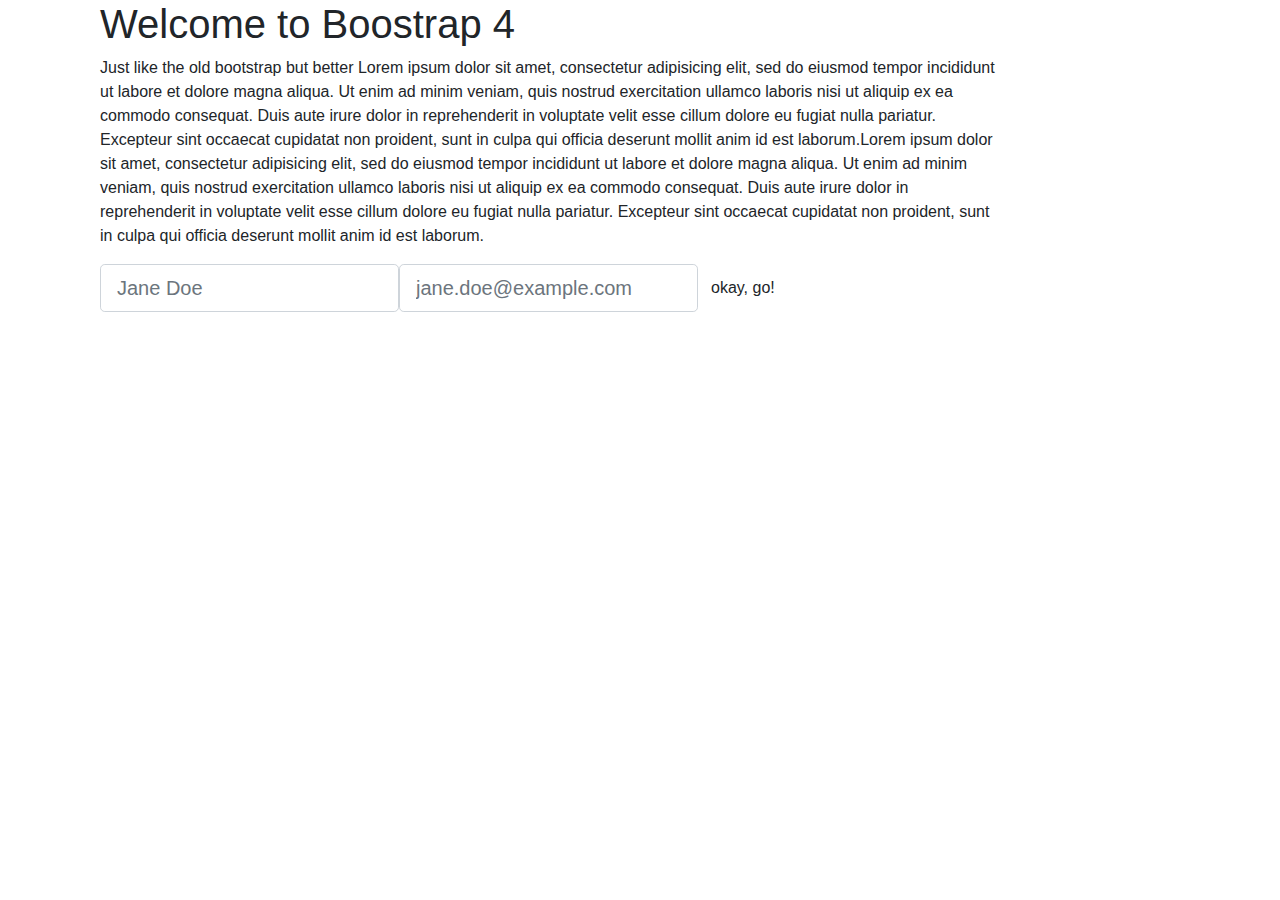
==== index.html @ cd51c50a "This are the actual files" ====
<!doctype html>
<html lang="en">
  <head>
    <!-- Required meta tags -->
    <meta charset="utf-8">
    <meta name="viewport" content="width=device-width, initial-scale=1, shrink-to-fit=no">

    <!-- Bootstrap CSS -->
    <link rel="stylesheet" href="css/bootstrap.min.css">

    <title>Hello, world!</title>
  </head>
  <body>

    <section id="cover">
      <div id="cover-caption">
        <div class="container">
          <div class="col-sm-10 col-sm-offeset-1">
             <h1>Welcome to Boostrap 4</h1>
             <p>Just like the old bootstrap but better Lorem ipsum dolor sit amet, consectetur adipisicing elit, sed do eiusmod tempor incididunt ut labore et dolore magna aliqua. Ut enim ad minim veniam, quis nostrud exercitation ullamco laboris nisi ut aliquip ex ea commodo consequat. Duis aute irure dolor in reprehenderit in voluptate velit esse cillum dolore eu fugiat nulla pariatur. Excepteur sint occaecat cupidatat non proident, sunt in culpa qui officia deserunt mollit anim id est laborum.Lorem ipsum dolor sit amet, consectetur adipisicing elit, sed do eiusmod tempor incididunt ut labore et dolore magna aliqua. Ut enim ad minim veniam, quis nostrud exercitation ullamco laboris nisi ut aliquip ex ea commodo consequat. Duis aute irure dolor in reprehenderit in voluptate velit esse cillum dolore eu fugiat nulla pariatur. Excepteur sint occaecat cupidatat non proident, sunt in culpa qui officia deserunt mollit anim id est laborum.</p>
            <form action="" class="form-inline">
                <div class="fom-group">
                  <label class="sr-only">Name</label>
                  <input type="text" class="form-control form-control-lg" placeholder="Jane Doe">
                </div>
                <div class="fom-group">
                  <label class="sr-only">Email</label>
                  <input type="text" class="form-control form-control-lg" placeholder="jane.doe@example.com">
                </div>
                <button type="submit" class="btn btn-success-btn-lg">okay, go!</button>
            </form>
          </div>
        </div>
      </div>
    </section>

    <!-- Optional JavaScript -->
    <!-- jQuery first, then Popper.js, then Bootstrap JS -->
    <script src="https://code.jquery.com/jquery-3.2.1.slim.min.js" integrity="sha384-KJ3o2DKtIkvYIK3UENzmM7KCkRr/rE9/Qpg6aAZGJwFDMVNA/GpGFF93hXpG5KkN" crossorigin="anonymous"></script>
    <script src="js/bootstrap.min.js"></script>
  </body>
</html>
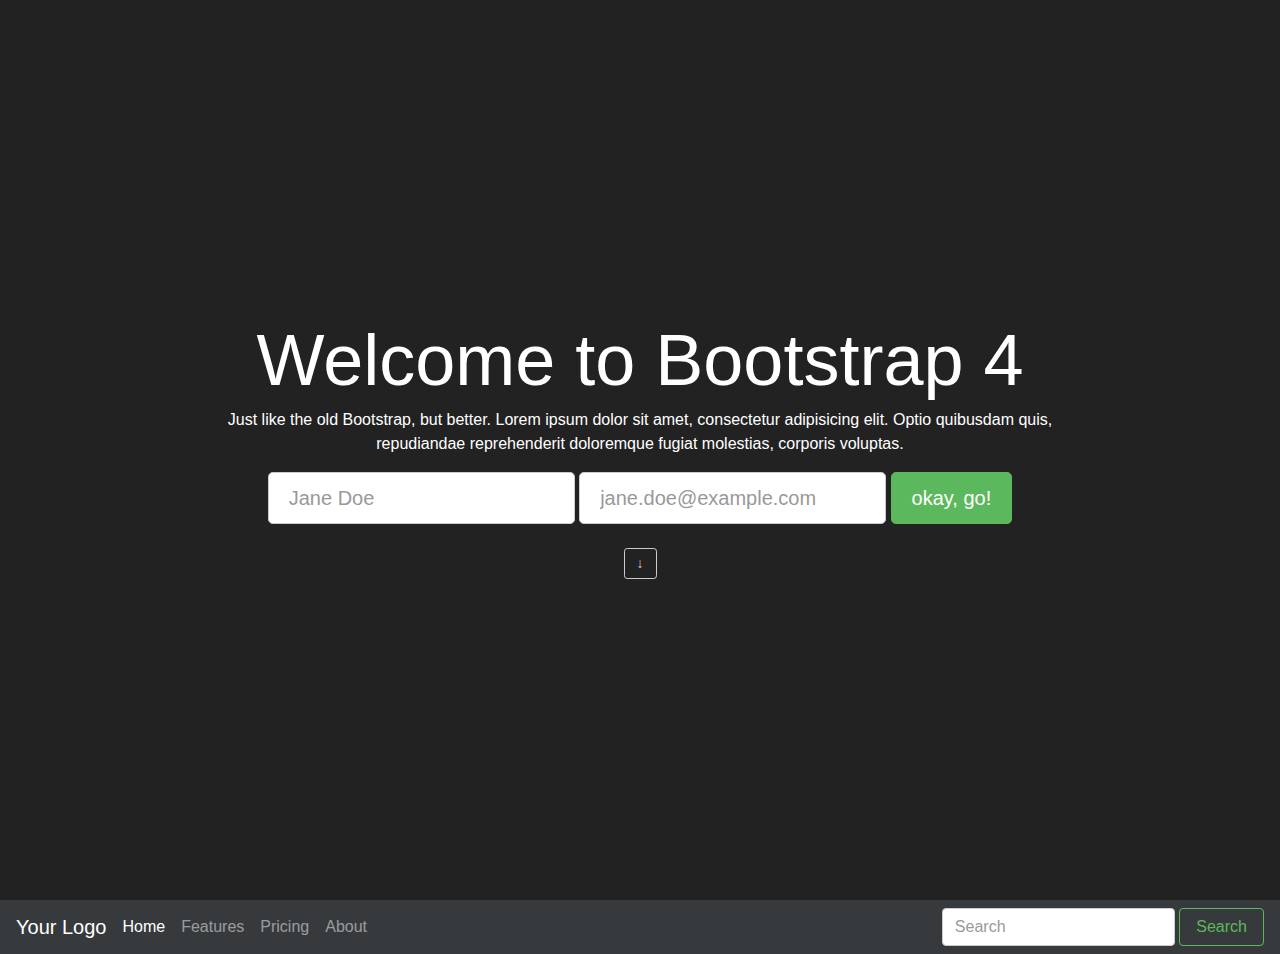
==== commit d42e609e: "April 8, 2020" ====
--- a/index.html
+++ b/index.html
@@ -8,31 +8,66 @@
     <!-- Bootstrap CSS -->
     <link rel="stylesheet" href="css/bootstrap.min.css">
 
+    <!-- Custom CSS -->
+    <link rel="stylesheet" href="css/styles.css">
+
     <title>Hello, world!</title>
   </head>
   <body>
 
+<!-- Cover Section -->
+
     <section id="cover">
-      <div id="cover-caption">
-        <div class="container">
-          <div class="col-sm-10 col-sm-offeset-1">
-             <h1>Welcome to Boostrap 4</h1>
-             <p>Just like the old bootstrap but better Lorem ipsum dolor sit amet, consectetur adipisicing elit, sed do eiusmod tempor incididunt ut labore et dolore magna aliqua. Ut enim ad minim veniam, quis nostrud exercitation ullamco laboris nisi ut aliquip ex ea commodo consequat. Duis aute irure dolor in reprehenderit in voluptate velit esse cillum dolore eu fugiat nulla pariatur. Excepteur sint occaecat cupidatat non proident, sunt in culpa qui officia deserunt mollit anim id est laborum.Lorem ipsum dolor sit amet, consectetur adipisicing elit, sed do eiusmod tempor incididunt ut labore et dolore magna aliqua. Ut enim ad minim veniam, quis nostrud exercitation ullamco laboris nisi ut aliquip ex ea commodo consequat. Duis aute irure dolor in reprehenderit in voluptate velit esse cillum dolore eu fugiat nulla pariatur. Excepteur sint occaecat cupidatat non proident, sunt in culpa qui officia deserunt mollit anim id est laborum.</p>
-            <form action="" class="form-inline">
-                <div class="fom-group">
-                  <label class="sr-only">Name</label>
-                  <input type="text" class="form-control form-control-lg" placeholder="Jane Doe">
+        <div id="cover-caption">
+            <div class="container">
+                <div class="col-sm-10 col-sm-offset-1">
+                    <h1 class="display-3">Welcome to Bootstrap 4</h1>
+                    <p>Just like the old Bootstrap, but better. Lorem ipsum dolor sit amet, consectetur adipisicing elit. Optio quibusdam quis, repudiandae reprehenderit doloremque fugiat molestias, corporis voluptas.</p>
+
+                    <form action="" class="form-inline">
+                        <div class="form-group">
+                            <label class="sr-only">Name</label>
+                            <input type="text" class="form-control form-control-lg" placeholder="Jane Doe">
+                        </div>
+                        <div class="form-group">
+                            <label class="sr-only">Email</label>
+                            <input type="text" class="form-control form-control-lg" placeholder="jane.doe@example.com">
+                        </div>
+                        <button type="submit" class="btn btn-success btn-lg">okay, go!</button>
+                    </form>
+
+                    <br>
+
+                    <a href="#nav-main" class="btn btn-secondary-outline btn-sm" role="button">&darr;</a>
                 </div>
-                <div class="fom-group">
-                  <label class="sr-only">Email</label>
-                  <input type="text" class="form-control form-control-lg" placeholder="jane.doe@example.com">
-                </div>
-                <button type="submit" class="btn btn-success-btn-lg">okay, go!</button>
-            </form>
-          </div>
+            </div>
         </div>
-      </div>
     </section>
+
+  <!-- Navigation Bar -->
+
+    <nav class="navbar navbar-dark bg-inverse navbar-full" id="nav-main">
+        <a class="navbar-brand" href="#">Your Logo</a>
+        <ul class="nav navbar-nav">
+            <li class="nav-item active">
+                <a class="nav-link" href="#">Home <span class="sr-only">(current)</span></a>
+            </li>
+            <li class="nav-item">
+                <a class="nav-link" href="#">Features</a>
+            </li>
+            <li class="nav-item">
+                <a class="nav-link" href="#">Pricing</a>
+            </li>
+            <li class="nav-item">
+                <a class="nav-link" href="#">About</a>
+            </li>
+        </ul>
+        <form class="form-inline pull-xs-right">
+            <input class="form-control" type="text" placeholder="Search">
+            <button class="btn btn-success-outline" type="submit">Search</button>
+        </form>
+    </nav>
+
 
     <!-- Optional JavaScript -->
     <!-- jQuery first, then Popper.js, then Bootstrap JS -->
--- a/css/styles.css
+++ b/css/styles.css
@@ -0,0 +1,21 @@
+/* styles.css */
+
+html, body {
+  height: 100%;
+}
+
+/* cover */
+
+#cover {
+  background: #222 url('/Users/fernandosucre/github/bootstrap-4/img/stars.jpg') center center no-repeat;
+  background-size: cover;
+  color: white;
+  height: 100%;
+  text-align: center;
+  display: flex;
+  align-items: center;
+}
+
+#cover-caption {
+  width: 100%;
+}
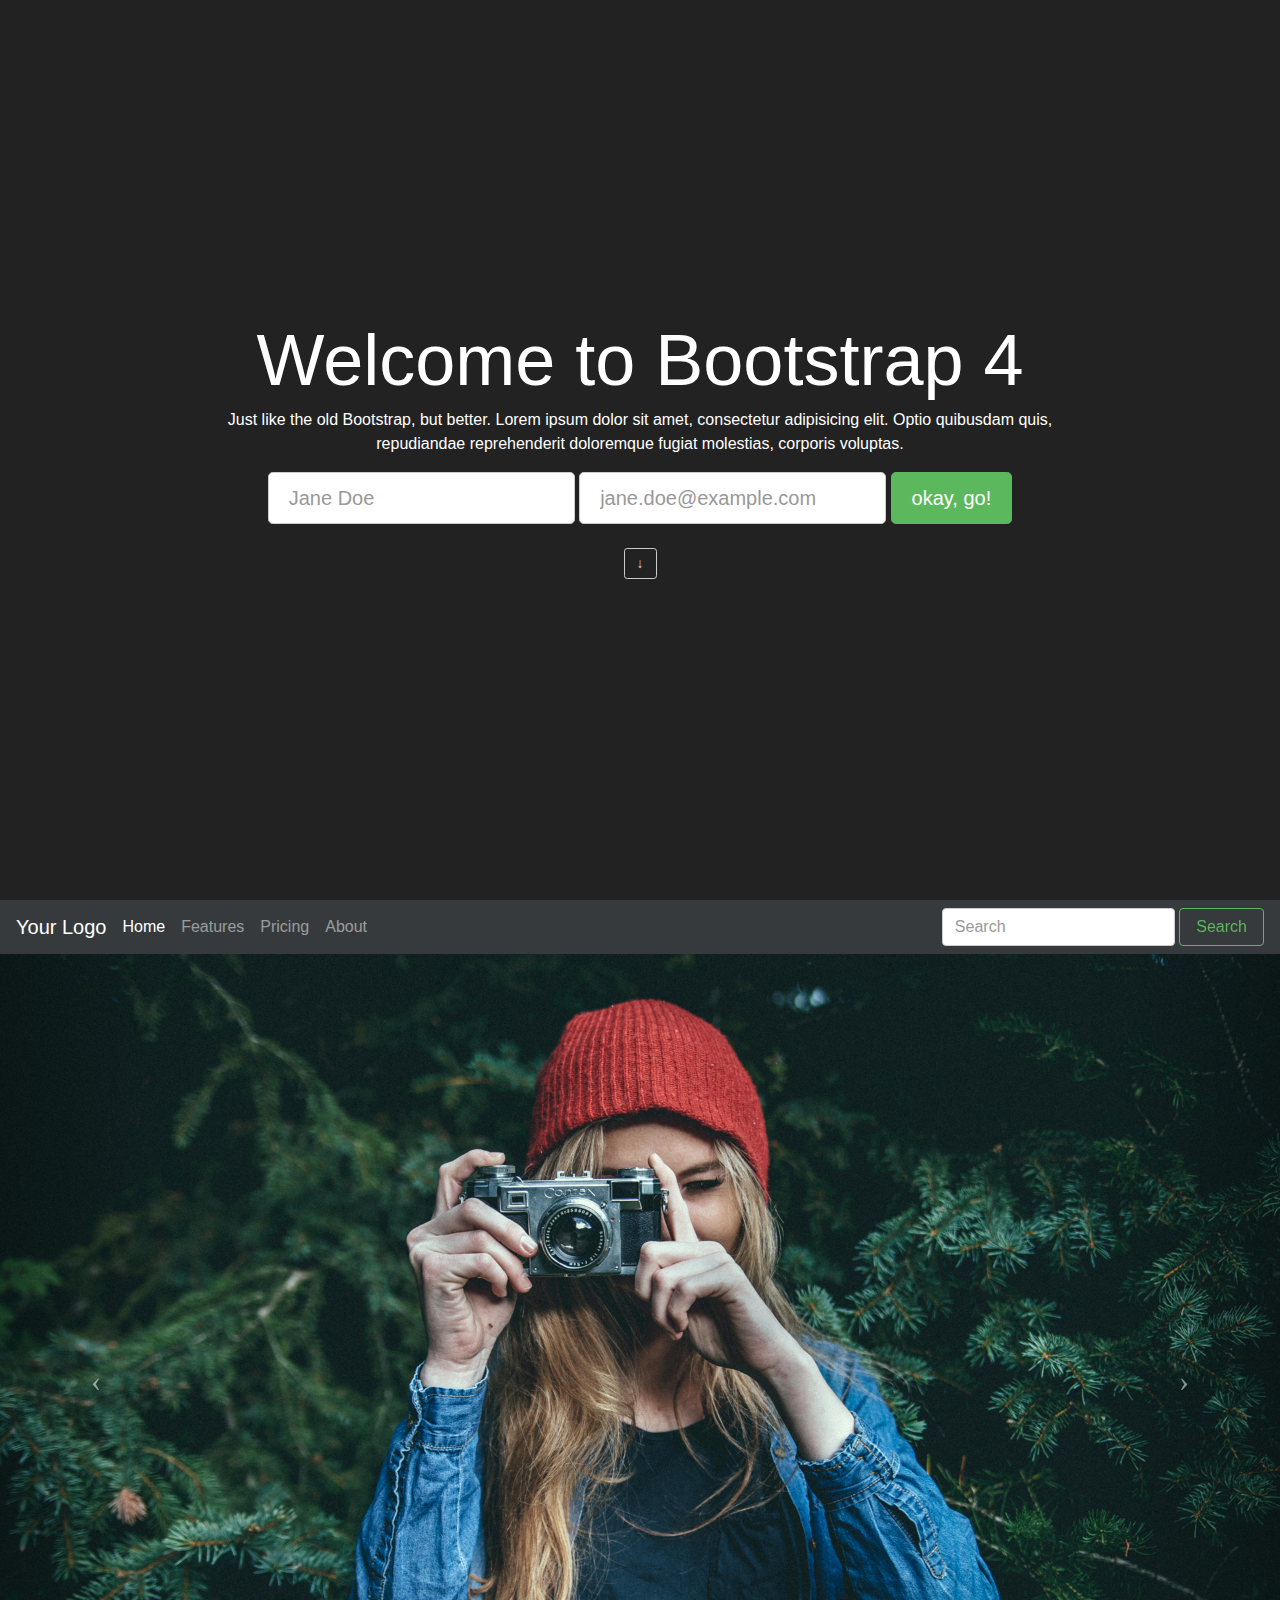
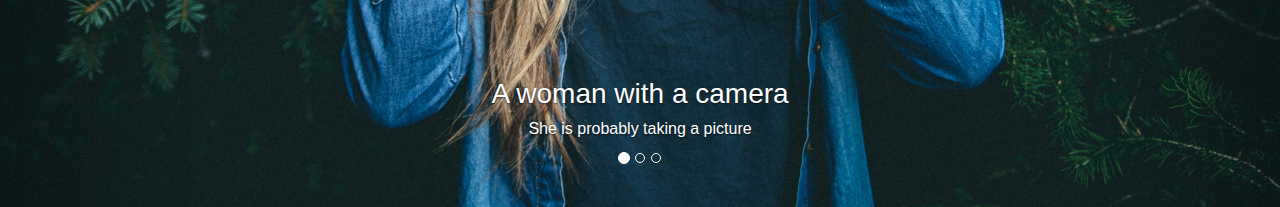
==== commit 9b633a78: "Left of the course right before we jump into cards for B4" ====
--- a/index.html
+++ b/index.html
@@ -68,6 +68,47 @@
         </form>
     </nav>
 
+    <!-- Carousel -->
+  <section id="carousel">
+      <div id="carousel-home" class="carousel slide" data-ride="carousel">
+        <ol class="carousel-indicators">
+          <li data-targets="#carousel-home" data-slide-to="0" class="active"></li>
+          <li data-targets="#carousel-home" data-slide-to="1"></li>
+          <li data-targets="#carousel-home" data-slide-to="2"></li>
+        </ol>
+        <div class="carousel-inner" role="listbox">
+          <div class="carousel-item active">
+            <img src="img/woman-camera.jpg" alt="Woman taking picture with camera">
+            <div class="carousel-caption">
+              <h3>A woman with a camera</h3>
+              <p>She is probably taking a picture</p>
+            </div>
+          </div>
+          <div class="carousel-item">
+            <img src="img/spiderweb.jpg" alt="A wet spiderweb">
+            <div class="carousel-caption">
+                <h3>Down came the rain</h3>
+                <p>And washed the spider out</p>
+            </div>
+          </div>
+          <div class="carousel-item">
+            <img src="/Users/fernandosucre/github/bootstrap-4/img/hearthand.jpg" alt="Two hands making a heart">
+            <div class="carousel-caption">
+                <h3>Making love</h3>
+                <p>With their hands...</p>
+            </div>
+          </div>
+        </div>
+        <a class="left carousel-control" href="#carousel-home" role="button" data-slide="prev">
+          <span class="icon-prev" aria-hidden="true"></span>
+          <span class="sr-only">Previous</span>
+        </a>
+        <a class="right carousel-control" href="#carousel-home" role="button" data-slide="next">
+          <span class="icon-next" aria-hidden="true"></span>
+          <span class="sr-only">Next</span>
+        </a>
+    </div>
+  </section>
 
     <!-- Optional JavaScript -->
     <!-- jQuery first, then Popper.js, then Bootstrap JS -->
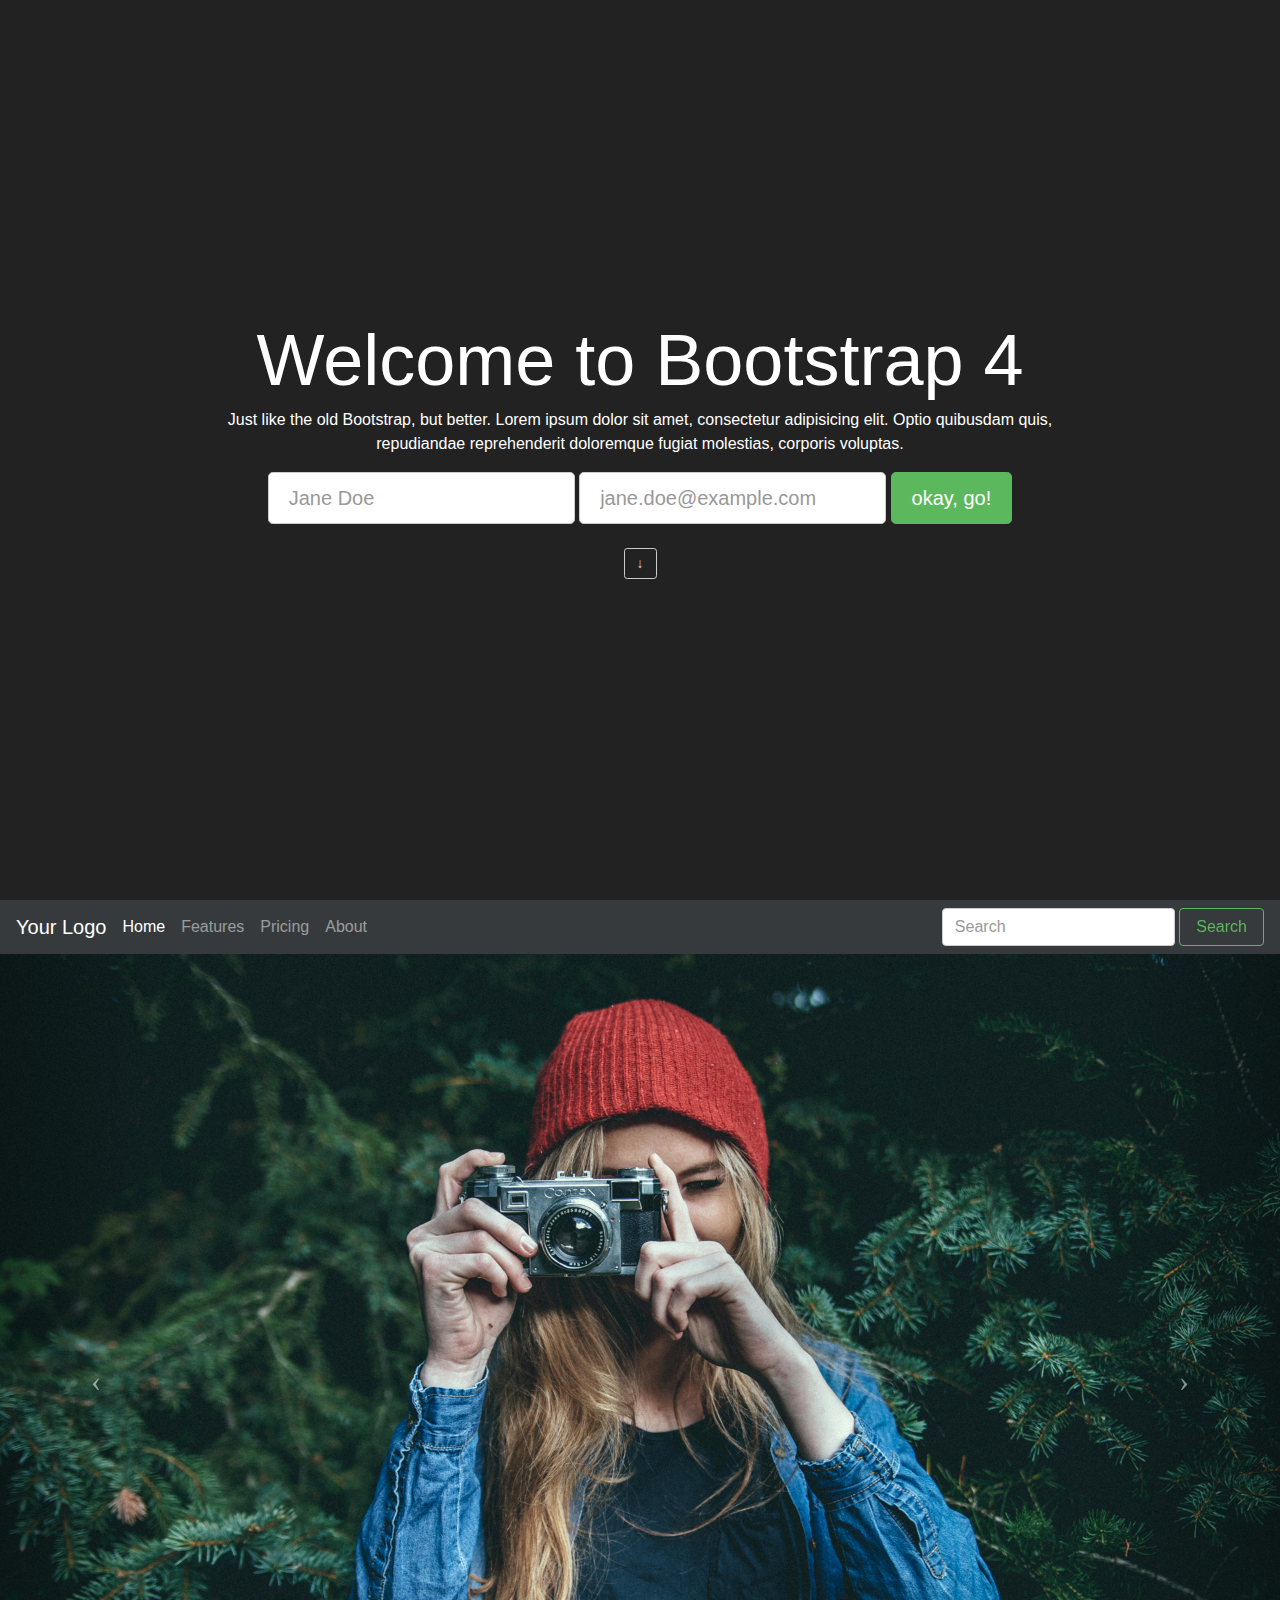
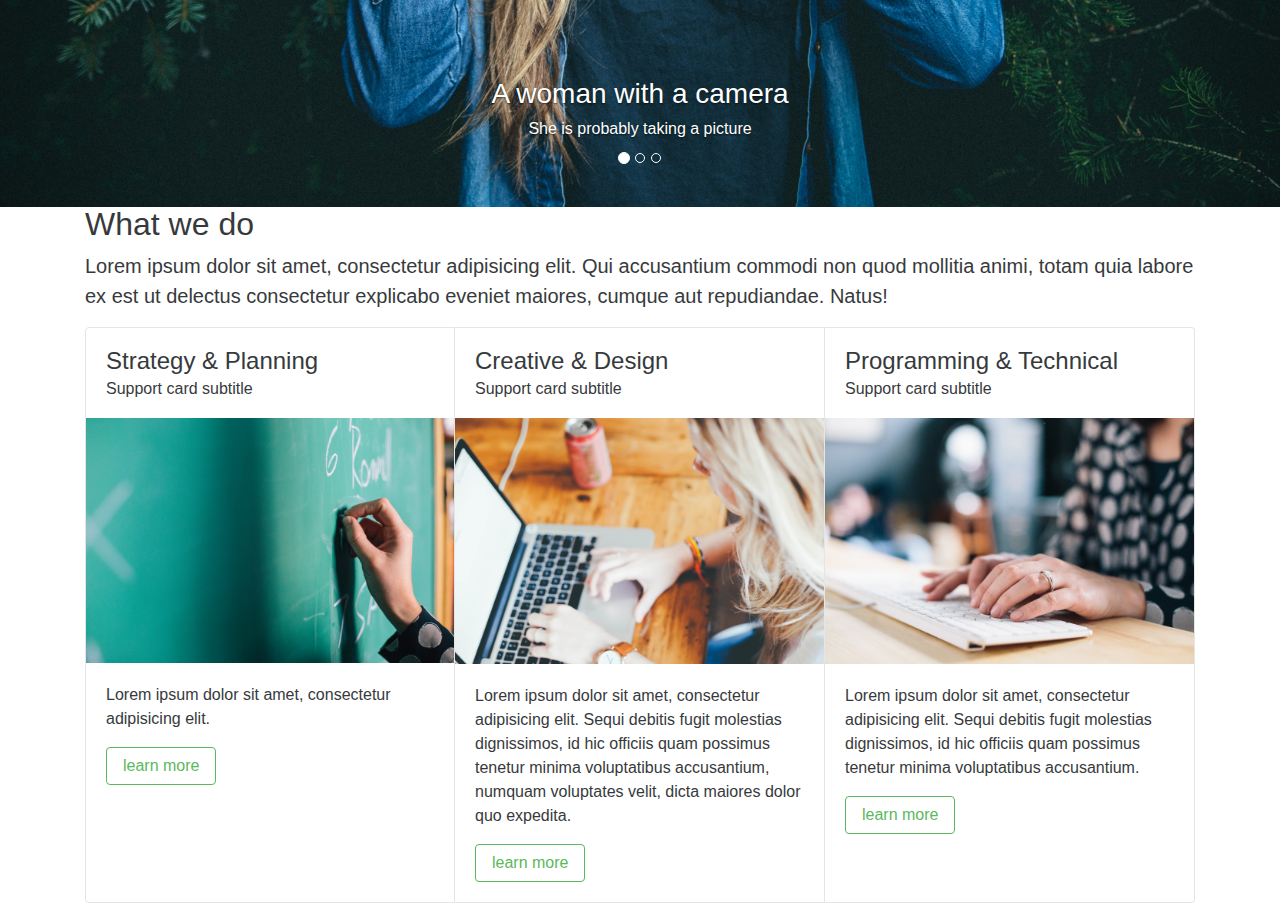
==== commit aa69ee80: "Finished Section 2 Video 7, Starting video 8." ====
--- a/index.html
+++ b/index.html
@@ -110,6 +110,59 @@
     </div>
   </section>
 
+  <!-- Cards -->
+
+  <section id="what-we-do">
+           <div class="section-content">
+               <div class="container">
+                   <h2>What we do</h2>
+                   <p class="lead">Lorem ipsum dolor sit amet, consectetur adipisicing elit. Qui accusantium commodi non quod mollitia animi, totam quia labore ex est ut delectus consectetur explicabo eveniet maiores, cumque aut repudiandae. Natus!</p>
+
+                   <div class="row">
+                       <div class="col-sm-12">
+                           <div class="card-group">
+                               <div class="card">
+                                   <div class="card-block">
+                                       <h4 class="card-title">Strategy &amp; Planning</h4>
+                                       <h6 class="card-subtitle">Support card subtitle</h6>
+                                   </div>
+                                   <img src="img/chalkboard.jpg" alt="a chalkboard">
+                                   <div class="card-block">
+                                       <p class="card-text">Lorem ipsum dolor sit amet, consectetur adipisicing elit.</p>
+                                       <button type="button" class="btn btn-success-outline" data-toggle="modal" data-target="#myModal">learn more</button>
+                                   </div>
+                               </div>
+
+                               <div class="card">
+                                   <div class="card-block">
+                                       <h4 class="card-title">Creative &amp; Design</h4>
+                                       <h6 class="card-subtitle">Support card subtitle</h6>
+                                   </div>
+                                   <img src="img/working.jpg" alt="working on a laptop">
+                                   <div class="card-block">
+                                       <p class="card-text">Lorem ipsum dolor sit amet, consectetur adipisicing elit. Sequi debitis fugit molestias dignissimos, id hic officiis quam possimus tenetur minima voluptatibus accusantium, numquam voluptates velit, dicta maiores dolor quo expedita.</p>
+                                       <button type="button" class="btn btn-success-outline" data-toggle="modal" data-target="#myModal">learn more</button>
+                                   </div>
+                               </div>
+
+                               <div class="card">
+                                   <div class="card-block">
+                                       <h4 class="card-title">Programming &amp; Technical</h4>
+                                       <h6 class="card-subtitle">Support card subtitle</h6>
+                                   </div>
+                                   <img src="img/programming.jpg" alt="fingers typing on a keyboard">
+                                   <div class="card-block">
+                                       <p class="card-text">Lorem ipsum dolor sit amet, consectetur adipisicing elit. Sequi debitis fugit molestias dignissimos, id hic officiis quam possimus tenetur minima voluptatibus accusantium.</p>
+                                       <button type="button" class="btn btn-success-outline" data-toggle="modal" data-target="#myModal">learn more</button>
+                                   </div>
+                               </div>
+                           </div>
+                       </div>
+                   </div>
+               </div>
+           </div>
+      </section>
+      
     <!-- Optional JavaScript -->
     <!-- jQuery first, then Popper.js, then Bootstrap JS -->
     <script src="https://code.jquery.com/jquery-3.2.1.slim.min.js" integrity="sha384-KJ3o2DKtIkvYIK3UENzmM7KCkRr/rE9/Qpg6aAZGJwFDMVNA/GpGFF93hXpG5KkN" crossorigin="anonymous"></script>
--- a/css/styles.css
+++ b/css/styles.css
@@ -2,6 +2,10 @@
 
 html, body {
   height: 100%;
+}
+
+img {
+  max-width: 100%;
 }
 
 /* cover */
@@ -19,3 +23,5 @@
 #cover-caption {
   width: 100%;
 }
+
+/* cards */
